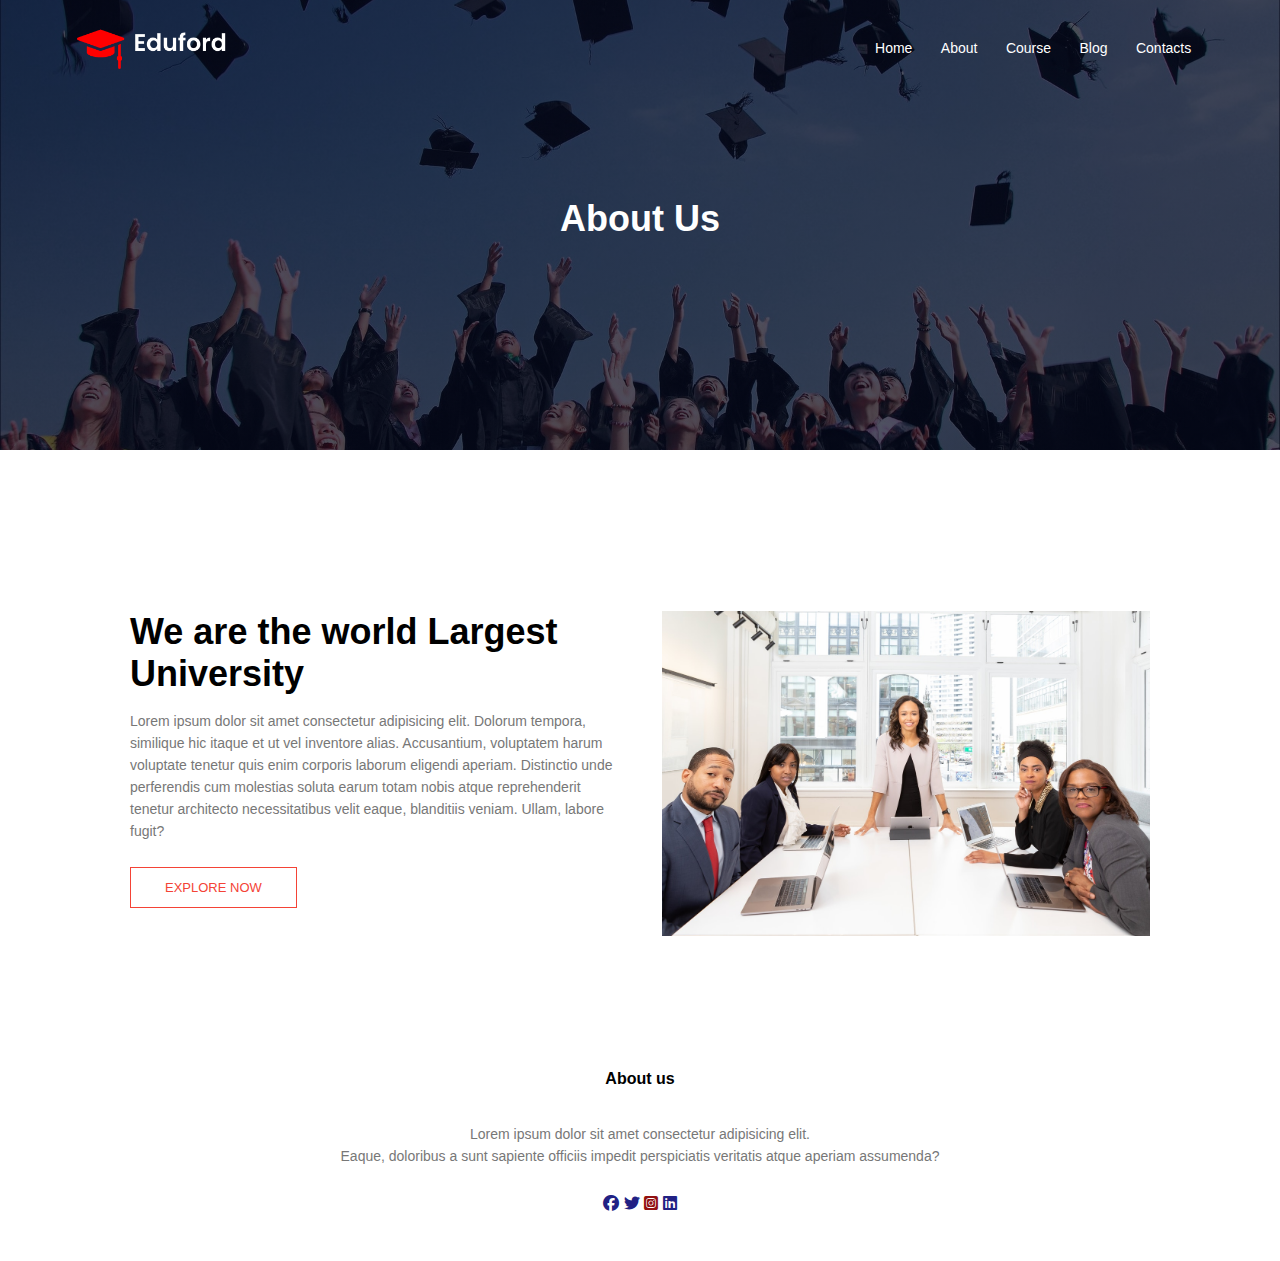
==== about.html @ 4eece72e "second" ====
<!DOCTYPE html>
<html lang="en">
<head>
    <meta charset="UTF-8">
    <meta name="viewport" content="width=device-width, initial-scale=1.0">
    <title>University reponsive website</title>
    <link rel="stylesheet" href="style.css">
    <link rel="stylesheet" href="https://cdnjs.cloudflare.com/ajax/libs/font-awesome/6.5.1/css/all.min.css">
</head>
<body>
    <section class="sub-header">
        <nav>
            <a href="index.html"><img src="logo.png"></a>
            <div class="nav-links" id="navLinks">
                <i class="fa-solid fa-xmark" onclick="hideMenu()" id="icon"></i>
                <ul>
                    <li><a href="">Home</a></li>
                    <li><a href="">About</a></li>
                    <li><a href="">Course</a></li>
                    <li><a href="">Blog</a></li>                    
                    <li><a href="">Contacts</a></li>                    

                </ul>

            </div><!--end nav-links-->
            <i class="fa-solid fa-bars" onclick="showMenu()" id="icon"></i>
        </nav>
            <h1>About Us</h1>

    </section><!--end section-->
    
<!---About us  content-->
<section class="about-us">
    <div class="row">
        <div class="about-col">
            <h1>We are the world Largest University</h1>
            <p>Lorem ipsum dolor sit amet consectetur adipisicing elit. Dolorum tempora, similique hic itaque et ut vel inventore alias. Accusantium, voluptatem harum voluptate tenetur quis enim corporis laborum eligendi aperiam. Distinctio unde perferendis cum molestias soluta earum totam nobis atque reprehenderit tenetur architecto necessitatibus velit eaque, blanditiis veniam. Ullam, labore fugit?</p>
            <a href="" class="hero-btn red-btn"> EXPLORE NOW</a>
        </div>
        <div class="about-col">
            <img src="about.jpg">
        </div>
    </div>

</section>
    
    <!--footer-->
    <section class="footer">
        <h4>About us</h4>
        <p>Lorem ipsum dolor sit amet consectetur adipisicing elit. <br>Eaque, doloribus a sunt sapiente officiis impedit perspiciatis veritatis atque aperiam assumenda?</p>
        <div class="icon2">
            <i class="fa-brands fa-facebook"></i>
            <i class="fa-brands fa-twitter"></i>
            <i class="fa-brands fa-square-instagram" id="icon3"></i>
            <i class="fa-brands fa-linkedin"></i>
           </div>
    </section>
    <script>
        var navLinks = document.getElementById("navLinks");
        function showMenu(){
            navLinks.style.right = "0";
        }
        function hideMenu(){
            navLinks.style.right = "-200px";
        }
    </script>
</body>
</html>
---- style.css ----
*{
    margin: 0;
    padding: 0;
    font-family: Arial, Helvetica, sans-serif;
    box-sizing: border-box;
}
.header{
    min-height: 100vh;
    width: 100%;
    background-image:linear-gradient(rgba(2,9,30,0.7),rgba(2,9,30,0.7)),url(banner.png);
    background-position: center;
    background-size: cover;
    position: relative;
}
nav{
   display: flex;
   padding: 2% 6%;
   justify-content: space-between;
   align-items: center; 
}
nav img {
    width: 150px;
}
.nav-links{
    flex: 1;
    text-align:right;
}
.nav-links ul li{
    list-style: none;
    display: inline-block;
    padding: 8px 12px;
    position: relative;
}
.nav-links ul li a{
    color: #fff;
    text-decoration: none;
    font-size: 14px;
}
.nav-links ul li::after{
    content: '';
    width: 0%;
    height: 2px;
    background: #f44336;
    display: block;
    margin: auto;
    transition: 0.5s;

}
.nav-links ul li:hover::after{
    width: 100%;
}
.text-box{
    width: 90%;
    color: #fff;
    position: absolute;
    top: 50%;
    left: 50%;
    transform: translate(-50%,-50%);
    text-align: center;
}
.text-box h1{
    font-size: 62px;
}
.text-box p{
    margin: 10px;
    font-size: 14px;
    color: #fff;

}
.hero-btn{
    display: inline-block;
    text-decoration: none;
    color: #fff;
    border: 1px solid #fff;
    padding: 12px 34px;
    font-size: 13px;
    background: transparent;
    position: relative;
    cursor: pointer;

}
.hero-btn:hover{
    border: 1px solid #f44336 ;
    background: #f44336;
    transition: 1s;
}
#icon{
    display:none;
}
@media(max-width:700px){
    .text-box h1{
        font-size: 20px;
    }
    .nav-links ul li{
        display: block;
    }
    .nav-links{
        position: absolute;
        background: #f44336;
        height: 100vh;
        width: 200px;
        top: 0;
        right: -200px;
        text-align: left;
        z-index: 2;
        transition: 1s;
    }
    #icon{
        display: block;
        color: #fff;
        font-size: 22px;
        cursor: pointer;
    }
    .nav-links ul{
        padding:30px;
    }
}

/*-------Course------*/
.course{
    width: 80%;
    margin: auto;
    text-align: center;
    padding-top: 100px;
}
h1{
    font-size: 36px;
    font-weight: 600;
}
p{
    color: #777;
    font-size: 14px;
    font-weight: 300px;
    line-height: 22px;
    padding: 10px;
}
.row{
    margin-top:  5%;
    display: flex;
    justify-content: space-between;
}
.course-col{
    flex-basis: 31%;
    background: #fff3f3;
    border-radius: 10px;
    margin-bottom: 5%;
    padding: 20px 12px;
    box-sizing: border-box;
    transition: 0.5s;
}
h3{
    text-align: center;
    font-weight: 600;
    margin: 10px 0;
}
.course-col:hover{
    box-shadow: 0 0 20px 0px rgba(0,0,0,0.2);
}
@media(max-width:700px){
    .row{
        flex-direction: column;
    }
}

/*------campus-------*/
.campus{
    width: 80%;
    margin: auto;
    text-align: center;
    padding-top: 50px;
}
.campus-col{
    flex-basis: 32%;
    border-radius: 10px;
    margin-bottom: 30px;
    position: relative;
    overflow: hidden;
}
.campus-col img{
    width: 100%;
    display: block;
}
.layer{
    background: transparent;
    height: 100%;
    width: 100%;
    position: absolute;
    top: 0;
    left: 0;
    transition: 0.5s;
}
.layer:hover{
background: rgba(226, 0, 0 , 0.7);
}
.layer h3{
    width: 100%;
    font-weight: 500;
    color: #fff;
    font-size: 26px;
    bottom: 0;
    left: 50%;
    transform: translateX(-50%);
    position: absolute;
    transition: 0.5s;
}
.layer:hover h3{
    bottom: 49%;
    opacity: 1;
}

/*----facilities-----*/
.facilitis{
    width: 80%;
    margin: auto;
    text-align: center;
    padding-top: 100px;
}
.facilities-col{
    flex-basis: 31%;
    border-radius: 10px;
    margin-bottom: 5%;
    text-align: center;
}
.facilities-col img {
    width: 100%;
    border-radius: 10px;
}
.facilities-col p{
    padding: 0;

}
.facilities-col h3{
    margin-top:16px;
    margin-bottom: 15px;
    text-align: left;
}

/*---testimonial----*/
.testimonials{
    width: 80%;
    margin: auto;
    padding-top: 100px;
    text-align: center;
}
.testimonial-col{
    flex-basis: 44%;
    border-radius: 10px;
    margin-bottom: 5%;
    text-align: left;
    background: #fff3f3;
    padding: 25px;
    cursor: pointer;
    display: flex;

}
.testimonial-col img{
    height: 40px;
    margin-left: 5px;
    margin-right: 30px;
    border-radius: 50%;
}
.testimonial-col p{
    padding: 0;

}
.testimonial-col h3{
    margin: 15px;
    text-align: left;
}
#icon1{
    
    color: #f44336;
}
@media(max-width:700px){
    .testimonial-col img{
        margin-left: 0px;
        margin-right: 15px;
    }
}

/*----call to action ----*/
.cta{
    margin: 100px auto;
    width: 80%;
    background-image: linear-gradient(rgba(0,0,0,0.7),rgba(0,0,0,0.7)),url(banner2.jpg);
    background-position: center;
    background-size: cover;
    border-radius: 10px;
    text-align: center;
    padding: 100px 0;
}
.cta h1{
    color:#fff;
    margin-bottom:40px;
    padding: 0;
}
@media(max-width: 700px){
    .cta h1 {
        font-size:20px;
    }
}

/*------------footer----------*/
.footer{
    width: 100%;
    text-align: center;
    padding: 30px 0;

}
.footer h4{
    margin-bottom: 25px;
    margin-top: 20px;
    font-weight: 600;
}
#icon3{
    color: rgb(146, 17, 17);
}
.icon2{
    color: rgb(33, 33, 132);
    cursor: pointer;
    padding: 18px 0;
    margin: 0 13px;

}

/*-------About us page-----------*/
.sub-header{
    height: 50vh;
    width: 100%;
    background-image: linear-gradient(rgba(4,9,30,0.7),rgba(4,9,30,0.7)),url(background.jpg);
    background-position: center;
    background-size: cover;
    color: #fff;
    text-align: center;
}
.sub-header h1{
    margin-top: 100px;
}
.about-us{
    width: 80%;
    margin: auto;
    padding-top: 80px;
    padding-bottom: 50px;
}
.about-col{
    flex-basis: 48%;
    padding: 30px 2px;
}
.about-col img{
    width: 100%;
}
.about-col h1{
    padding-top: 0;
}
.about-col p{
padding: 15px 0 25px;
}
.red-btn{
    border: 1px solid #f44336;
    background: transparent;
    color: #f44336;
}
.red-btn:hover{
    color: #fff;
}
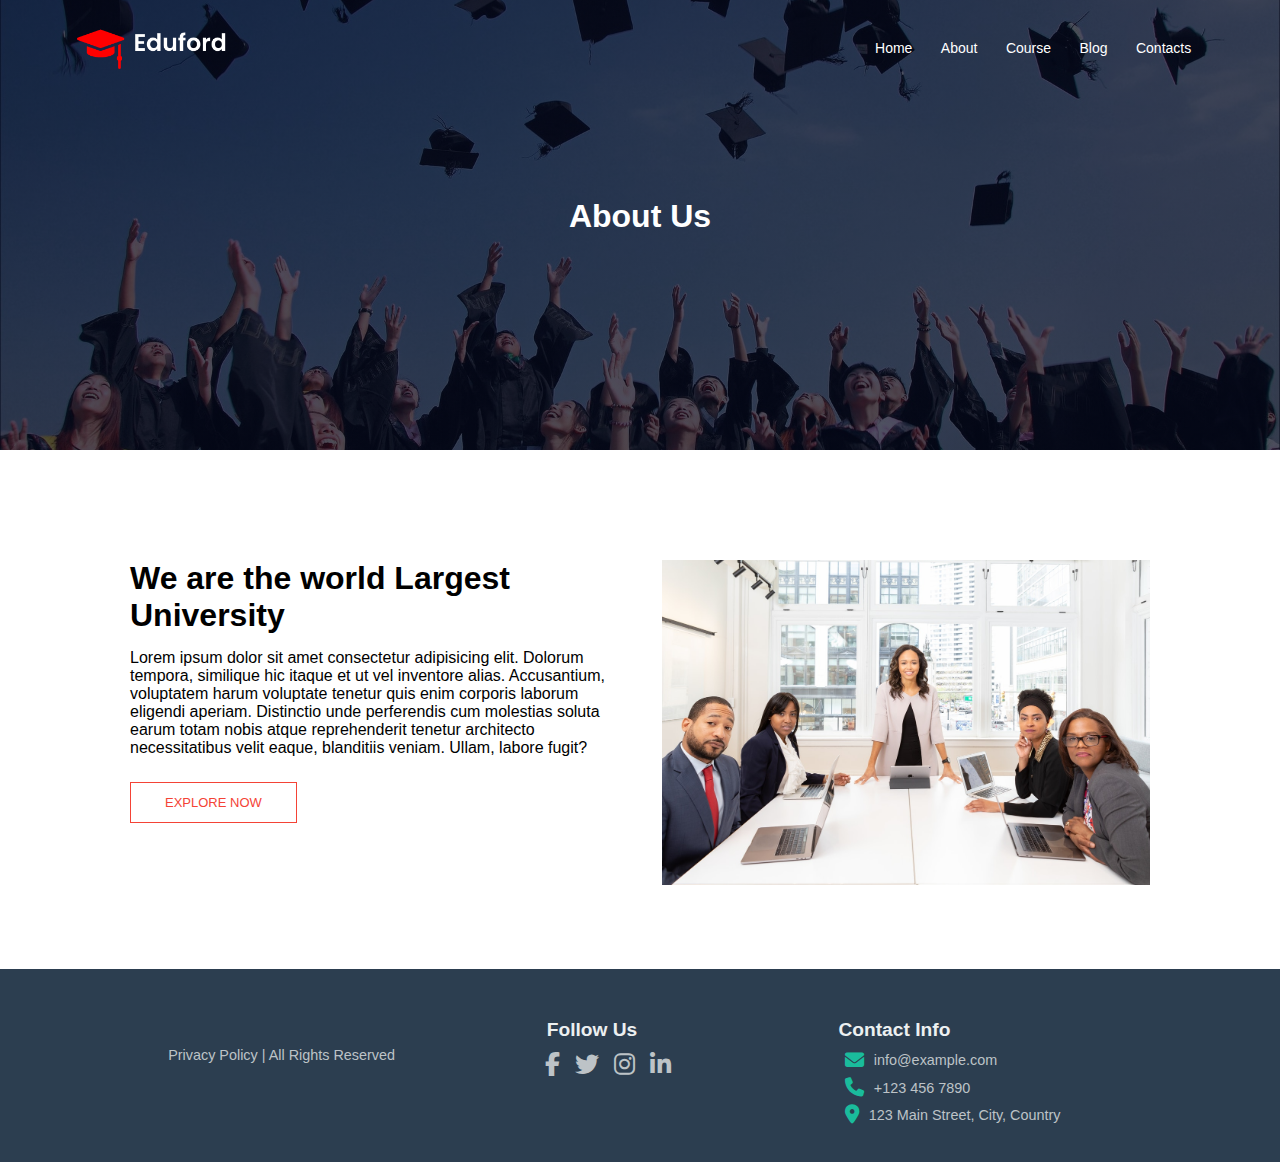
==== commit f5d2772b: "modified" ====
--- a/about.html
+++ b/about.html
@@ -14,11 +14,11 @@
             <div class="nav-links" id="navLinks">
                 <i class="fa-solid fa-xmark" onclick="hideMenu()" id="icon"></i>
                 <ul>
-                    <li><a href="">Home</a></li>
-                    <li><a href="">About</a></li>
-                    <li><a href="">Course</a></li>
-                    <li><a href="">Blog</a></li>                    
-                    <li><a href="">Contacts</a></li>                    
+                    <li><a href="index.html">Home</a></li>
+                    <li><a href="about.html">About</a></li>
+                    <li><a href="courses.html">Course</a></li>
+                    <li><a href="blog.html">Blog</a></li>                    
+                    <li><a href="contact.html">Contacts</a></li>                    
 
                 </ul>
 
@@ -46,14 +46,26 @@
     
     <!--footer-->
     <section class="footer">
-        <h4>About us</h4>
-        <p>Lorem ipsum dolor sit amet consectetur adipisicing elit. <br>Eaque, doloribus a sunt sapiente officiis impedit perspiciatis veritatis atque aperiam assumenda?</p>
-        <div class="icon2">
-            <i class="fa-brands fa-facebook"></i>
-            <i class="fa-brands fa-twitter"></i>
-            <i class="fa-brands fa-square-instagram" id="icon3"></i>
-            <i class="fa-brands fa-linkedin"></i>
-           </div>
+        <div class="footer-left">
+            <p>Privacy Policy | All Rights Reserved</p>
+        </div>
+        <div class="footer-center">
+            <h4>Follow Us</h4>
+            <div class="social-icons">
+                <a href="#"><i class="fab fa-facebook-f"></i></a>
+                <a href="#"><i class="fab fa-twitter"></i></a>
+                <a href="#"><i class="fab fa-instagram"></i></a>
+                <a href="#"><i class="fab fa-linkedin-in"></i></a>
+            </div>
+        </div>
+        <div class="footer-right">
+            <h4>Contact Info</h4>
+            <ul>
+                <li><i class="fas fa-envelope"></i> info@example.com</li>
+                <li><i class="fas fa-phone"></i> +123 456 7890</li>
+                <li><i class="fas fa-map-marker-alt"></i> 123 Main Street, City, Country</li>
+            </ul>
+        </div>
     </section>
     <script>
         var navLinks = document.getElementById("navLinks");
--- a/style.css
+++ b/style.css
@@ -4,14 +4,49 @@
     font-family: Arial, Helvetica, sans-serif;
     box-sizing: border-box;
 }
+
+/* Styles for the Move to Up icon */
+.move-to-top {
+    position: fixed;
+    bottom: 20px;
+    right: 20px;
+    width: 50px;
+    height: 50px;
+    background-color: #007bff;
+    color: white;
+    display: flex;
+    justify-content: center;
+    align-items: center;
+    font-size: 24px;
+    border-radius: 50%;
+    cursor: pointer;
+    box-shadow: 0px 4px 6px rgba(0, 0, 0, 0.1);
+    transition: opacity 0.3s ease, visibility 0.3s ease;
+    opacity: 0;
+    visibility: hidden;
+}
+.move-to-top:hover{
+ background: #f44336;;
+} 
+
+
+
+.move-to-top.show {
+    opacity: 1;
+    visibility: visible;
+}
+/* for icon  move to up   end code  */
 .header{
     min-height: 100vh;
     width: 100%;
-    background-image:linear-gradient(rgba(2,9,30,0.7),rgba(2,9,30,0.7)),url(banner.png);
+    background-image:linear-gradient(rgba(2,9,30,0.7),rgba(2,9,30,0.7)),url(campus4.jpg);
     background-position: center;
     background-size: cover;
     position: relative;
 }
+
+
+
 nav{
    display: flex;
    padding: 2% 6%;
@@ -59,7 +94,8 @@
     text-align: center;
 }
 .text-box h1{
-    font-size: 62px;
+    font-size: 60px;
+    margin-bottom: 4rem;
 }
 .text-box p{
     margin: 10px;
@@ -95,7 +131,7 @@
         display: block;
     }
     .nav-links{
-        position: absolute;
+        position: fixed;
         background: #f44336;
         height: 100vh;
         width: 200px;
@@ -116,8 +152,15 @@
     }
 }
 
+
+
+
+
+
+
+
 /*-------Course------*/
-.course{
+/* .course{
     width: 80%;
     margin: auto;
     text-align: center;
@@ -141,7 +184,7 @@
 }
 .course-col{
     flex-basis: 31%;
-    background: #fff3f3;
+    background: #f8f3ff;
     border-radius: 10px;
     margin-bottom: 5%;
     padding: 20px 12px;
@@ -154,12 +197,85 @@
     margin: 10px 0;
 }
 .course-col:hover{
-    box-shadow: 0 0 20px 0px rgba(0,0,0,0.2);
-}
-@media(max-width:700px){
+    box-shadow: 0 0 20px 0px rgba(37, 129, 233, 0.2);
+} */
+/* @media(max-width:700px){
     .row{
         flex-direction: column;
     }
+} */
+
+.course {
+    width: 80%;
+    margin: auto;
+    text-align: center;
+    padding: 100px 0;
+}
+
+.course h1 {
+    font-size: 2.5rem;
+    font-weight: 700;
+    color: #2c3e50;
+    margin-bottom: 20px;
+}
+
+.course p {
+    color: #7f8c8d;
+    font-size: 1rem;
+    line-height: 1.6;
+    margin-bottom: 40px;
+}
+
+/* Card Container */
+.row {
+    display: flex;
+    flex-wrap: wrap;
+    justify-content: space-between;
+    gap: 20px;
+}
+
+/* Card Design */
+.course-col {
+    flex-basis: 31%;
+    background: linear-gradient(145deg, #e0f7fa, #ffffff);
+    border-radius: 15px;
+    padding: 25px;
+    box-shadow: 0 8px 20px rgba(0, 0, 0, 0.1);
+    transition: transform 0.3s ease, box-shadow 0.3s ease;
+    cursor: pointer;
+}
+
+.course-col h3 {
+    text-align: center;
+    font-weight: 600;
+    font-size: 1.25rem;
+    color: #34495e;
+    margin-bottom: 15px;
+}
+
+.course-col p {
+    font-size: 0.9rem;
+    color: #7f8c8d;
+    line-height: 1.6;
+}
+
+.course-col:hover {
+    transform: translateY(-10px);
+    box-shadow: 0 16px 30px rgba(0, 0, 0, 0.15);
+    background: linear-gradient(145deg, #b2ebf2, #e0f7fa);
+}
+
+/* Responsive Design */
+@media (max-width: 768px) {
+    .row {
+        flex-direction: column;
+        align-items: center;
+    }
+
+    .course-col {
+        flex-basis: 100%;
+        margin-bottom: 20px;
+    }
 }
 
 /*------campus-------*/
@@ -169,6 +285,14 @@
     text-align: center;
     padding-top: 50px;
 }
+
+.campus h1 {
+    font-size: 2.5rem;
+    font-weight: 700;
+    color: #2c3e50;
+    margin-bottom: 20px;
+}
+
 .campus-col{
     flex-basis: 32%;
     border-radius: 10px;
@@ -179,6 +303,7 @@
 .campus-col img{
     width: 100%;
     display: block;
+    object-fit: cover;
 }
 .layer{
     background: transparent;
@@ -209,12 +334,28 @@
 }
 
 /*----facilities-----*/
-.facilitis{
+.facilities{
     width: 80%;
     margin: auto;
     text-align: center;
     padding-top: 100px;
-}
+    margin-top: 5rem;
+}
+
+.facilities h1 {
+    font-size: 2.5rem;
+    font-weight: 700;
+    color: #2c3e50;
+    margin-bottom: 20px;
+}
+
+.facilities p {
+    color: #7f8c8d;
+    font-size: 1rem;
+    line-height: 1.6;
+    margin-bottom: 40px;
+}
+
 .facilities-col{
     flex-basis: 31%;
     border-radius: 10px;
@@ -229,18 +370,32 @@
     padding: 0;
 
 }
-.facilities-col h3{
+.facilities-col h1{
     margin-top:16px;
     margin-bottom: 15px;
-    text-align: left;
+    text-align: center;
 }
 
 /*---testimonial----*/
 .testimonials{
+    
     width: 80%;
     margin: auto;
     padding-top: 100px;
     text-align: center;
+}
+.testimonials h1 {
+    font-size: 2.5rem;
+    font-weight: 700;
+    color: #2c3e50;
+    margin-bottom: 20px;
+}
+
+.testimonials p {
+    color: #7f8c8d;
+    font-size: 1rem;
+    line-height: 1.6;
+    margin-bottom: 40px;
 }
 .testimonial-col{
     flex-basis: 44%;
@@ -270,6 +425,7 @@
 #icon1{
     
     color: #f44336;
+    margin-left: 10px;
 }
 @media(max-width:700px){
     .testimonial-col img{
@@ -362,4 +518,286 @@
 }
 .red-btn:hover{
     color: #fff;
-}+}
+
+/*------blog content--------*/
+.blog-content{
+    width: 80%;
+    margin: auto;
+    padding: 60px 0;
+}
+.blog-left{
+    flex-basis: 65%;
+}
+.blog-content img{
+    width: 100%;
+}
+.blog-left h2{
+    color: #222;
+    font-weight: 600;
+    margin: 30px 0;
+}
+.blog-left p{
+    color: #999;
+    padding: 0;
+
+}
+.blog-right{
+    flex-basis: 32%;
+}
+.blog-right h3{
+    /* background: #f44336; */
+    background: linear-gradient(145deg, #b2ebf2, #e0f7fa);
+    color: #fff;
+    padding: 7px 0;
+    font-size: 16px;
+    margin-bottom: 20px;
+}
+.blog-right div{
+    display: flex;
+    align-items: center;
+    justify-content: space-between;
+    color: #555;
+    padding: 8px;
+    box-sizing: border-box;
+}
+.comment-box{
+    border: 1px solid #ccc;
+    margin: 50px 0;
+    padding: 10px 20px;
+}
+.comment-box h3{
+    text-align: center;
+}
+.comment-form input,.comment-box textarea{
+    width: 100%;
+    padding: 10px;
+    margin: 15px 0;
+    box-sizing: border-box;
+    border: none;
+    outline: none;
+    background: #f7dbdb;
+}
+
+.comment-form button{
+    margin: 10px 0 ;
+}
+@media(max-width:700px){
+    .sub-header h1{
+        font-size: 24px;
+    }
+}
+
+/*---------Contact us page-------------*/
+.location{
+    width: 80%;
+    margin: auto;
+    padding: 80px 0;
+}
+.location iframe{
+    width: 100%;
+}
+.contact-us{
+    width: 80%;
+    margin:auto;
+
+}
+.contact-col{
+    flex-basis: 48%;
+    margin-bottom: 30px;
+}
+.contact-col div{
+    display: flex;
+    align-items: center;
+    margin-bottom: 40px;
+    margin-left: 40px;
+}
+#icon6{
+    font-size: 28px;
+    color: #f44336;
+    margin: 10px;
+    margin-right: 30px;
+}
+.contact-col div p{
+    padding: 0;
+}
+.contact-col div h5{
+    font-size: 20px;
+    margin-bottom: 5px;
+    color: #555;
+    font-weight: 400;
+}
+.contact-col input{
+    width: 100%;
+    padding: 15px;
+    margin-bottom: 17px;
+    outline: none;
+    border: 1px solid #ccc;
+    box-sizing: border-box;
+}
+.contact-col textarea{
+    width: 100%;
+    padding: 15px;
+    margin-bottom: 17px;
+    outline: none;
+    border: 1px solid #ccc;
+    box-sizing: border-box;
+}
+/* footer design  */
+/* Footer Styles */
+.footer {
+    display: flex;
+    justify-content: space-between;
+    align-items: flex-start;
+    background-color: #2c3e50;
+    color: #fff;
+    padding: 30px 10%;
+    flex-wrap: wrap;
+    font-family: 'Arial', sans-serif;
+}
+
+/* Left Section */
+.footer-left {
+    flex-basis: 30%;
+    font-size: 0.9rem;
+}
+
+.footer-left p {
+    margin: 0;
+    color: #bdc3c7;
+}
+
+/* Center Section */
+.footer-center {
+    flex-basis: 30%;
+    text-align: center;
+}
+
+.footer-center h4 {
+    margin-bottom: 10px;
+    font-size: 1.2rem;
+    color: #ecf0f1;
+}
+
+.social-icons {
+    display: flex;
+    justify-content: center;
+    gap: 15px;
+}
+
+.social-icons a {
+    color: #bdc3c7;
+    font-size: 1.5rem;
+    transition: color 0.3s ease;
+}
+
+.social-icons a:hover {
+    color: #1abc9c; /* Hover effect color */
+}
+
+/* Right Section */
+.footer-right {
+    flex-basis: 30%;
+}
+
+.footer-right h4 {
+    margin-left: -13rem;
+    margin-bottom: 10px;
+    font-size: 1.2rem;
+    color: #ecf0f1;
+}
+
+.footer-right ul {
+    list-style: none;
+    padding: 0;
+    margin: 0;
+}
+
+.footer-right ul li {
+    margin-bottom: 8px;
+    font-size: 0.9rem;
+    color: #bdc3c7;
+    display: flex;
+    align-items: center;
+}
+
+.footer-right ul li i {
+    margin-right: 10px;
+    color: #1abc9c;
+    font-size: 1.2rem;
+}
+.footer-center{
+    margin-left: -4rem;
+}
+.footer-center h4{
+    margin-left: -2rem;
+}
+
+.footer-left{
+    margin-top: 3rem;
+}
+
+/* Responsive Design */
+@media (max-width: 768px) {
+    .footer {
+        flex-direction: column;
+        align-items: center;
+        text-align: center;
+    }
+
+    .footer-left, .footer-center, .footer-right {
+        flex-basis: 100%;
+        margin-bottom: 20px;
+    }
+}
+
+/* footer end  */
+ 
+/* custom scrollbar  */
+::-webkit-scrollbar {
+    width: 15px; /* Width of the scrollbar */
+}
+
+::-webkit-scrollbar-track {
+    background: #f0f0f0; /* Background of the scrollbar track */
+    border-radius: 10px; /* Rounded edges for track */
+}
+
+::-webkit-scrollbar-thumb {
+    background: #007bff; /* Color of the scrollbar thumb */
+    border-radius: 10px; /* Rounded edges for thumb */
+    border: 3px solid #f0f0f0; /* Adds a gap effect around the thumb */
+}
+
+::-webkit-scrollbar-thumb:hover {
+    background: #0056b3; /* Darker shade on hover */
+}
+
+/* Firefox */
+body {
+    scrollbar-width: thin; /* Make scrollbar thin */
+    scrollbar-color: #007bff #f0f0f0; /* Thumb color and track color */
+}
+
+/* Optional: Styling for dark mode */
+@media (prefers-color-scheme: dark) {
+    ::-webkit-scrollbar-track {
+        background: #2c2c2c;
+    }
+
+    ::-webkit-scrollbar-thumb {
+        background: #575757;
+    }
+
+    ::-webkit-scrollbar-thumb:hover {
+        background: #3a3a3a;
+    }
+
+    body {
+        scrollbar-color: #575757 #2c2c2c;
+    }
+}
+
+
+
+
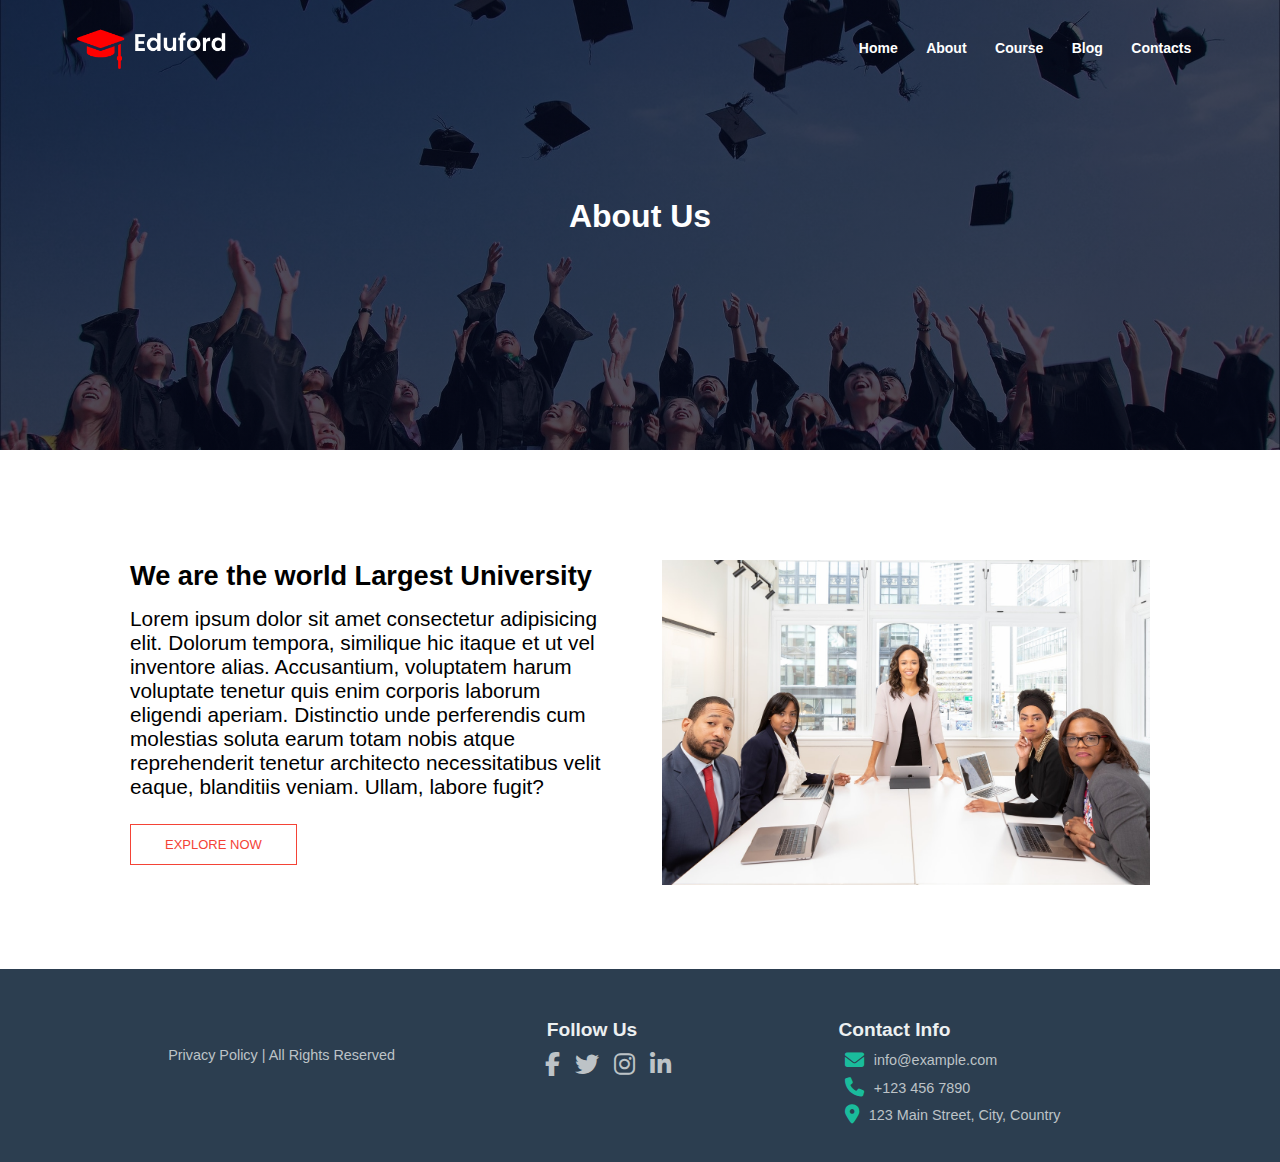
==== commit f298df1d: "new changes" ====
--- a/about.html
+++ b/about.html
@@ -6,6 +6,12 @@
     <title>University reponsive website</title>
     <link rel="stylesheet" href="style.css">
     <link rel="stylesheet" href="https://cdnjs.cloudflare.com/ajax/libs/font-awesome/6.5.1/css/all.min.css">
+    <style>
+      #about1{
+        font-size: 2rem;
+      }
+    </style>
+
 </head>
 <body>
     <section class="sub-header">
@@ -25,7 +31,7 @@
             </div><!--end nav-links-->
             <i class="fa-solid fa-bars" onclick="showMenu()" id="icon"></i>
         </nav>
-            <h1>About Us</h1>
+            <h1 id="about1">About Us</h1>
 
     </section><!--end section-->
     
--- a/style.css
+++ b/style.css
@@ -59,12 +59,16 @@
 .nav-links{
     flex: 1;
     text-align:right;
+    font-weight: 900;
+  
 }
 .nav-links ul li{
     list-style: none;
     display: inline-block;
     padding: 8px 12px;
     position: relative;
+   
+    
 }
 .nav-links ul li a{
     color: #fff;
@@ -156,55 +160,6 @@
 
 
 
-
-
-
-/*-------Course------*/
-/* .course{
-    width: 80%;
-    margin: auto;
-    text-align: center;
-    padding-top: 100px;
-}
-h1{
-    font-size: 36px;
-    font-weight: 600;
-}
-p{
-    color: #777;
-    font-size: 14px;
-    font-weight: 300px;
-    line-height: 22px;
-    padding: 10px;
-}
-.row{
-    margin-top:  5%;
-    display: flex;
-    justify-content: space-between;
-}
-.course-col{
-    flex-basis: 31%;
-    background: #f8f3ff;
-    border-radius: 10px;
-    margin-bottom: 5%;
-    padding: 20px 12px;
-    box-sizing: border-box;
-    transition: 0.5s;
-}
-h3{
-    text-align: center;
-    font-weight: 600;
-    margin: 10px 0;
-}
-.course-col:hover{
-    box-shadow: 0 0 20px 0px rgba(37, 129, 233, 0.2);
-} */
-/* @media(max-width:700px){
-    .row{
-        flex-direction: column;
-    }
-} */
-
 .course {
     width: 80%;
     margin: auto;
@@ -315,7 +270,8 @@
     transition: 0.5s;
 }
 .layer:hover{
-background: rgba(226, 0, 0 , 0.7);
+background: rgba(238, 125, 125, 0.7);
+opacity: 0.5;
 }
 .layer h3{
     width: 100%;
@@ -343,6 +299,7 @@
 }
 
 .facilities h1 {
+   
     font-size: 2.5rem;
     font-weight: 700;
     color: #2c3e50;
@@ -350,11 +307,15 @@
 }
 
 .facilities p {
+    margin-top: 3rem;
     color: #7f8c8d;
     font-size: 1rem;
     line-height: 1.6;
     margin-bottom: 40px;
 }
+.facilities h3{
+    margin-top: 2rem;
+}
 
 .facilities-col{
     flex-basis: 31%;
@@ -366,12 +327,15 @@
     width: 100%;
     border-radius: 10px;
 }
+.facilities-col img:hover {
+    scale: 1.1;
+}
 .facilities-col p{
     padding: 0;
 
 }
 .facilities-col h1{
-    margin-top:16px;
+    margin-top:2rem;
     margin-bottom: 15px;
     text-align: center;
 }
@@ -507,9 +471,11 @@
 }
 .about-col h1{
     padding-top: 0;
+    font-size: 1.7rem;
 }
 .about-col p{
 padding: 15px 0 25px;
+font-size: 1.3rem;
 }
 .red-btn{
     border: 1px solid #f44336;
@@ -595,7 +561,8 @@
     padding: 80px 0;
 }
 .location iframe{
-    width: 100%;
+    width: 80%;
+    
 }
 .contact-us{
     width: 80%;
@@ -611,12 +578,17 @@
     align-items: center;
     margin-bottom: 40px;
     margin-left: 40px;
+    margin-top: 20px;
 }
 #icon6{
     font-size: 28px;
-    color: #f44336;
+    
+    color:#f44336 ;
     margin: 10px;
     margin-right: 30px;
+}
+#icon6:hover{
+    color: #eb635a;
 }
 .contact-col div p{
     padding: 0;
@@ -624,7 +596,7 @@
 .contact-col div h5{
     font-size: 20px;
     margin-bottom: 5px;
-    color: #555;
+    color: #fff;
     font-weight: 400;
 }
 .contact-col input{
@@ -646,6 +618,7 @@
 /* footer design  */
 /* Footer Styles */
 .footer {
+    height: 30%;
     display: flex;
     justify-content: space-between;
     align-items: flex-start;
@@ -801,3 +774,38 @@
 
 
 
+/* for dark and light mode   */
+
+/* Transition for smooth color change */
+body {
+    transition: background-color 0.3s ease, color 0.3s ease;
+}
+
+/* Light Mode */
+body.light-mode {
+    background-color: #ffffff;
+    color: #000000;
+}
+
+body.light-mode h1 {
+    color: #7794f2; /* Darker shade for light mode */
+}
+
+/* Dark Mode */
+body.dark-mode {
+    background-color: #1a1a1a;
+    color: #f1f1f1;
+}
+
+body.dark-mode h1 {
+    color: #7794f2; /* Accent color for dark mode */
+}
+
+/* Mode Toggle Icon */
+.mode-toggle {
+    font-size: 20px;
+    cursor: pointer;
+    margin-left: 15px;
+    color: inherit; /* Matches current text color */
+    transition: color 0.3s ease;
+}
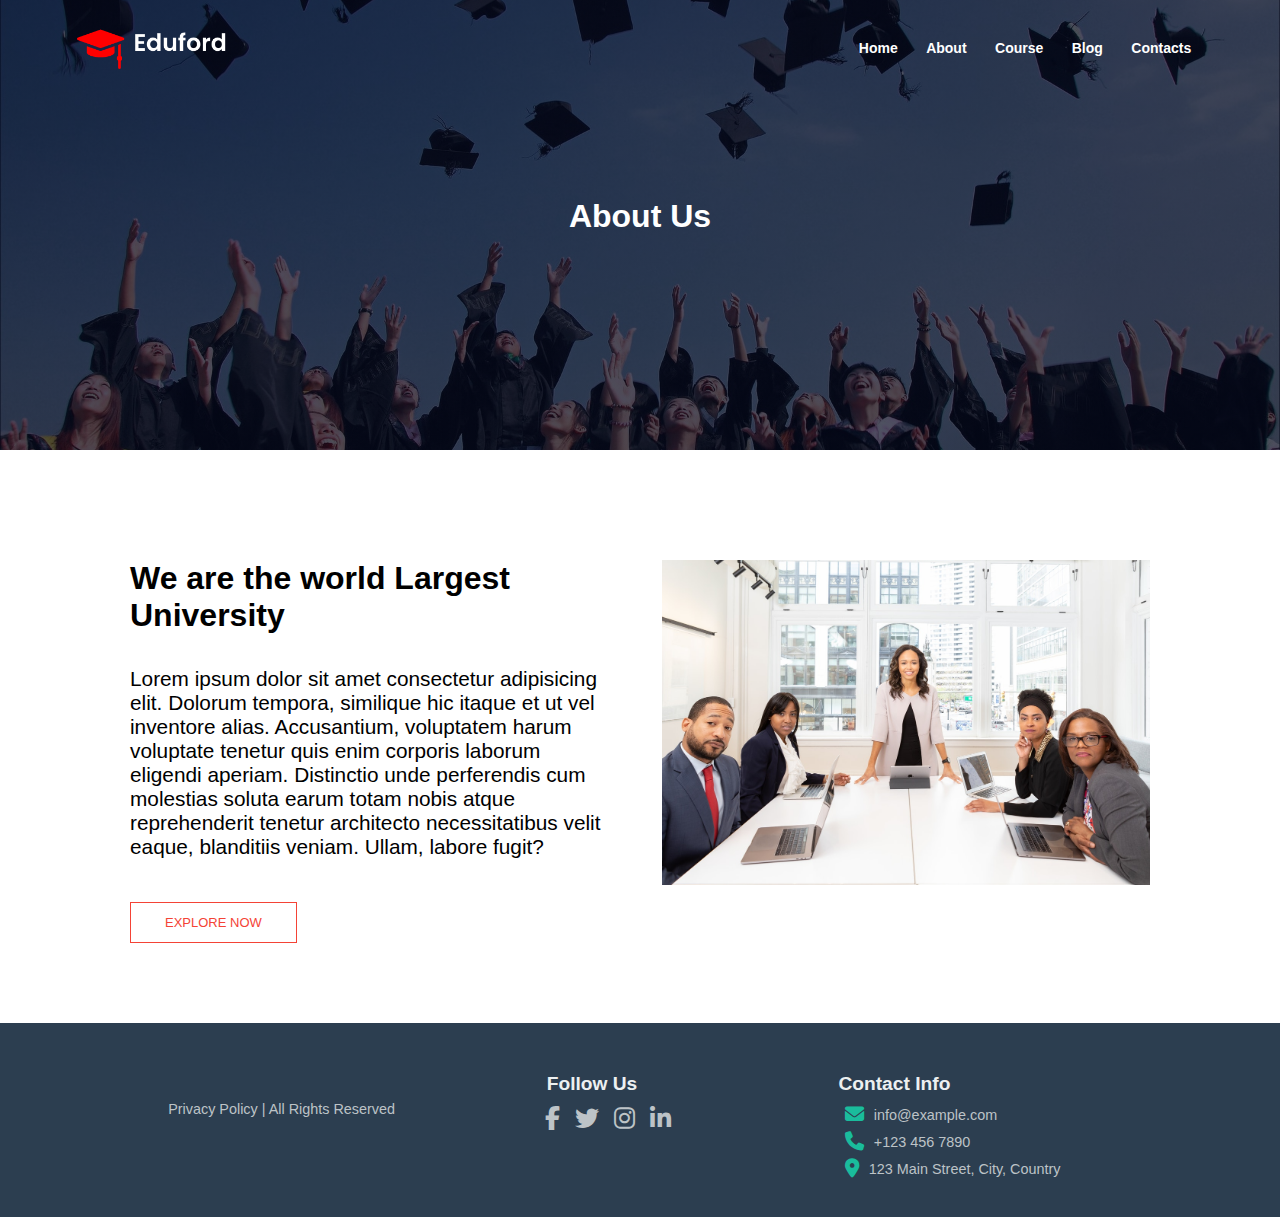
==== commit fd4d7948: "new features" ====
--- a/about.html
+++ b/about.html
@@ -39,8 +39,9 @@
 <section class="about-us">
     <div class="row">
         <div class="about-col">
-            <h1>We are the world Largest University</h1>
+            <h1>We are the world Largest University</h1> <br>
             <p>Lorem ipsum dolor sit amet consectetur adipisicing elit. Dolorum tempora, similique hic itaque et ut vel inventore alias. Accusantium, voluptatem harum voluptate tenetur quis enim corporis laborum eligendi aperiam. Distinctio unde perferendis cum molestias soluta earum totam nobis atque reprehenderit tenetur architecto necessitatibus velit eaque, blanditiis veniam. Ullam, labore fugit?</p>
+           <br>
             <a href="" class="hero-btn red-btn"> EXPLORE NOW</a>
         </div>
         <div class="about-col">
--- a/style.css
+++ b/style.css
@@ -468,10 +468,11 @@
 }
 .about-col img{
     width: 100%;
+    
 }
 .about-col h1{
     padding-top: 0;
-    font-size: 1.7rem;
+    font-size: 2rem;
 }
 .about-col p{
 padding: 15px 0 25px;
@@ -788,7 +789,14 @@
 }
 
 body.light-mode h1 {
-    color: #7794f2; /* Darker shade for light mode */
+    /* color: #7794f2;  */
+    /* color:#001F54;  */
+    /* color: #800020;  */
+     /* color: #4169E1;   */
+     color: #00CFFD;  
+     /* text-shadow: 2px 2px 4px rgba(0, 0, 0, 0.5); */
+
+     
 }
 
 /* Dark Mode */
@@ -798,7 +806,11 @@
 }
 
 body.dark-mode h1 {
-    color: #7794f2; /* Accent color for dark mode */
+    /* color: #7794f2;  */
+    /* color: #39FF14; */
+    color: #00CFFD;
+   
+
 }
 
 /* Mode Toggle Icon */
